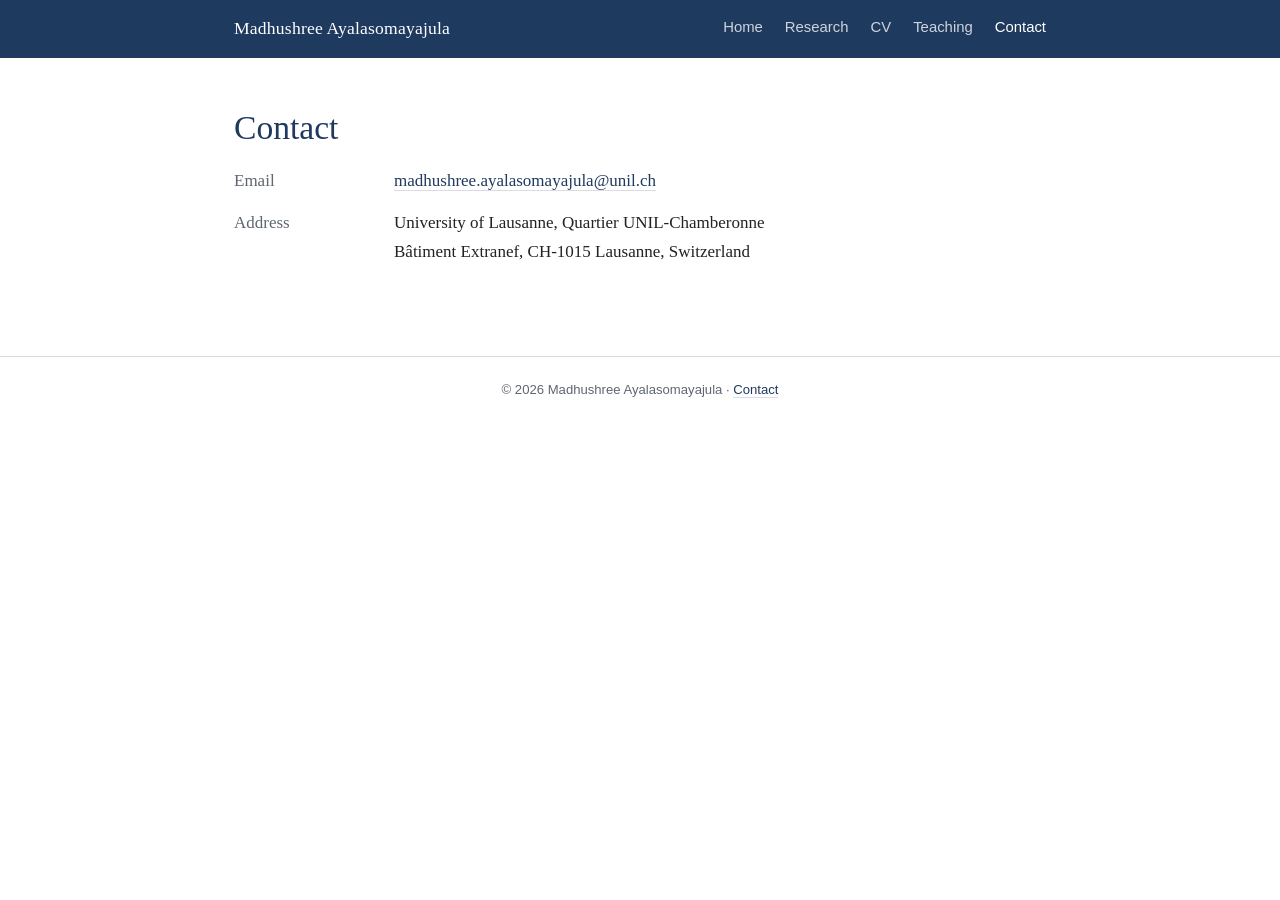
==== contact.html @ 38f3de6f "Add files via upload" ====
<!DOCTYPE html>
<html lang="en">
<head>
  <meta charset="utf-8">
  <meta name="viewport" content="width=device-width, initial-scale=1">
  <title>Contact — Madhushree Ayalasomayajula</title>
  <meta name="description" content="Madhushree (Madhu) Ayalasomayajula is a PhD candidate in Finance at the University of Lausanne and the Swiss Finance Institute, working on asset pricing, sustainable finance, and asset management.">
  <meta name="author" content="Madhushree Ayalasomayajula">
  <meta property="og:title" content="Contact — Madhushree Ayalasomayajula">
  <meta property="og:description" content="Madhushree (Madhu) Ayalasomayajula is a PhD candidate in Finance at the University of Lausanne and the Swiss Finance Institute, working on asset pricing, sustainable finance, and asset management.">
  <meta property="og:type" content="profile">
  <meta property="og:image" content="photo.jpg">
  <link rel="stylesheet" href="style.css">
</head>
<body>
  <header class="site-header">
    <nav class="nav">
      <a class="nav-name" href="index.html">Madhushree Ayalasomayajula</a>
      <div class="nav-links">
        <a href="index.html">Home</a>
        <a href="research.html">Research</a>
        <a href="cv.html">CV</a>
        <a href="teaching.html">Teaching</a>
        <a href="contact.html" class="active">Contact</a>
      </div>
    </nav>
  </header>

  <main>
    <div class="container">

      <h1>Contact</h1>

      <dl class="contact-grid">
        <dt>Email</dt>
        <dd><a href="mailto:madhushree.ayalasomayajula@unil.ch">madhushree.ayalasomayajula@unil.ch</a></dd>

        <dt>Address</dt>
        <dd>University of Lausanne, Quartier UNIL-Chamberonne<br>B&acirc;timent Extranef, CH-1015 Lausanne, Switzerland</dd>
        <!-- Add when available:
        <dt>SSRN</dt><dd><a href="https://ssrn.com/author=...">SSRN author page</a></dd>
        <dt>LinkedIn</dt><dd><a href="https://linkedin.com/in/...">LinkedIn</a></dd>
        -->
      </dl>

      <!-- References: add name, title, institution and email for each letter writer.
      <section style="margin-top:36px;">
        <h2>References</h2>
      </section>
      -->

    </div>
  </main>

  <footer class="site-footer">
    <div class="container">
      &copy; <span id="year"></span> Madhushree Ayalasomayajula &middot;
      <a href="contact.html">Contact</a>
    </div>
  </footer>
  <script>document.getElementById('year').textContent = new Date().getFullYear();</script>
</body>
</html>
---- style.css ----
/* ============================================================
   Madhushree Ayalasomayajula — academic website
   Style: Classic academic · navy and white, serif headings
   To recolor the whole site, edit the variables in :root below.
   ============================================================ */

:root {
  --navy:       #1f3a5f;   /* header bar, headings, accents */
  --navy-dark:  #152a46;   /* link hover */
  --navy-tint:  #eef2f7;   /* soft accent wash */
  --ink:        #222222;   /* body text */
  --muted:      #5f6670;   /* secondary text */
  --rule:       #d9dde3;   /* hairlines */
  --white:      #ffffff;

  --font-body: "Georgia", "Times New Roman", serif;
  --font-ui:   -apple-system, BlinkMacSystemFont, "Segoe UI", Helvetica, Arial, sans-serif;

  --maxw: 860px;
}

* { box-sizing: border-box; }
html { scroll-behavior: smooth; }

body {
  margin: 0;
  font-family: var(--font-body);
  font-size: 17px;
  line-height: 1.7;
  color: var(--ink);
  background: var(--white);
}

.container { max-width: var(--maxw); margin: 0 auto; padding: 0 24px; }
main { padding: 48px 0 72px; }
section { margin-bottom: 44px; }

/* ---------- Header bar ---------- */
.site-header { background: var(--navy); position: sticky; top: 0; z-index: 100; }
.nav {
  max-width: var(--maxw); margin: 0 auto; padding: 14px 24px;
  display: flex; align-items: center; justify-content: space-between;
  flex-wrap: wrap; gap: 10px;
}
.nav-name { color: var(--white); font-size: 1.1rem; text-decoration: none; letter-spacing: .2px; }
.nav-name:hover { color: var(--white); text-decoration: none; }
.nav-links { display: flex; gap: 22px; flex-wrap: wrap; font-family: var(--font-ui); }
.nav-links a {
  color: rgba(255,255,255,.78); text-decoration: none; font-size: .93rem;
  padding-bottom: 2px; border-bottom: 2px solid transparent;
}
.nav-links a:hover { color: var(--white); text-decoration: none; }
.nav-links a.active { color: var(--white); border-bottom-color: var(--white); }

/* ---------- Typography ---------- */
h1, h2, h3 { color: var(--navy); font-weight: normal; line-height: 1.3; }
h1 { font-size: 2.1rem; margin: 0 0 6px; }
h2 {
  font-size: 1.35rem; margin: 0 0 16px; padding-bottom: 6px;
  border-bottom: 1px solid var(--navy);
}
h3 { font-size: 1.1rem; margin: 0 0 4px; color: var(--ink); font-weight: bold; }
p { margin: 0 0 16px; }

a { color: var(--navy); text-decoration: none; border-bottom: 1px solid var(--rule); }
a:hover { color: var(--navy-dark); border-bottom-color: var(--navy); }
.nav a, .btn { border-bottom: none; }

.subtitle { font-size: 1.15rem; color: var(--ink); margin: 0 0 2px; }
.affiliation { color: var(--muted); margin: 0; }
.muted { color: var(--muted); font-size: .95rem; }

/* ---------- Home ---------- */
.hero { display: flex; gap: 48px; align-items: flex-start; flex-wrap: wrap; margin: 24px 0 36px; }
.hero-text { flex: 1 1 420px; }
.photo {
  flex: 0 0 220px; width: 220px; height: 260px; border-radius: 4px; margin-top: 8px;
  background: var(--navy-tint); border: 1px dashed var(--rule);
  display: flex; align-items: center; justify-content: center; text-align: center;
  color: var(--muted); font-family: var(--font-ui); font-size: .8rem; padding: 10px; object-fit: cover;
}
.intro { font-size: 1.05rem; margin-top: 22px; padding-top: 18px; border-top: 1px solid var(--rule); }
.intro p { margin-bottom: 12px; }
.quick-links { margin-top: 18px; }
.quick-links { font-family: var(--font-ui); font-size: .92rem; color: var(--muted); }
.quick-links a { margin-right: 4px; }

/* ---------- Buttons ---------- */
.links-row { display: flex; flex-wrap: wrap; gap: 10px; margin-top: 14px; }
.btn {
  display: inline-block; padding: 7px 16px; border-radius: 3px; font-family: var(--font-ui);
  font-size: .9rem; border: 1px solid var(--navy); color: var(--navy); background: var(--white);
}
.btn:hover { background: var(--navy-tint); text-decoration: none; }
.btn-primary { background: var(--navy); color: var(--white); }
.btn-primary:hover { background: var(--navy-dark); color: var(--white); }

/* ---------- Papers ---------- */
.paper { padding: 4px 0 22px; margin-bottom: 22px; border-bottom: 1px solid var(--rule); }
.paper:last-child { border-bottom: none; }
.paper.jmp { border-left: 3px solid var(--navy); padding-left: 18px; border-bottom: none; }
.tag {
  display: inline-block; font-family: var(--font-ui); font-size: .7rem; text-transform: uppercase;
  letter-spacing: .8px; color: var(--white); background: var(--navy);
  padding: 2px 8px; border-radius: 2px; margin-bottom: 8px;
}
.paper .authors { color: var(--muted); font-size: .95rem; margin-bottom: 8px; }
.paper .abstract { font-size: .98rem; margin-bottom: 0; text-align: justify; hyphens: auto; }

/* ---------- CV / teaching rows ---------- */
.cv-entry { display: flex; gap: 20px; padding: 10px 0; border-bottom: 1px solid var(--rule); }
.cv-entry:last-child { border-bottom: none; }
.cv-year { flex: 0 0 140px; color: var(--muted); font-size: .95rem; font-variant-numeric: tabular-nums; }
.cv-body { flex: 1; }

/* ---------- Contact ---------- */
.contact-grid { display: grid; grid-template-columns: 140px 1fr; gap: 14px 20px; }
.contact-grid dt { color: var(--muted); }
.contact-grid dd { margin: 0; }

/* ---------- Footer ---------- */
.site-footer {
  border-top: 1px solid var(--rule); padding: 22px 0; color: var(--muted);
  font-family: var(--font-ui); font-size: .82rem; text-align: center;
}

@media (max-width: 620px) {
  body { font-size: 16px; }
  h1 { font-size: 1.7rem; }
  .nav { flex-direction: column; align-items: flex-start; }
  .hero { flex-direction: column-reverse; align-items: flex-start; }
  .contact-grid { grid-template-columns: 1fr; gap: 2px 0; }
  .contact-grid dt { margin-top: 10px; }
  .cv-entry { flex-direction: column; gap: 0; }
  .cv-year { flex-basis: auto; }
}

/* ---------- Expandable abstracts ---------- */
.abstract-toggle summary {
  display: inline-block; cursor: pointer; list-style: none; margin-top: 6px;
  font-family: var(--font-ui); font-size: .85rem; color: var(--navy);
  border: 1px solid var(--navy); border-radius: 3px; padding: 3px 12px;
}
.abstract-toggle summary::-webkit-details-marker { display: none; }
.abstract-toggle summary::after { content: " \25BE"; }
.abstract-toggle[open] summary::after { content: " \25B4"; }
.abstract-toggle summary:hover { background: var(--navy-tint); }
.abstract-toggle[open] .abstract { margin-top: 12px; }
img.photo { border: none; padding: 0; object-position: center top; }
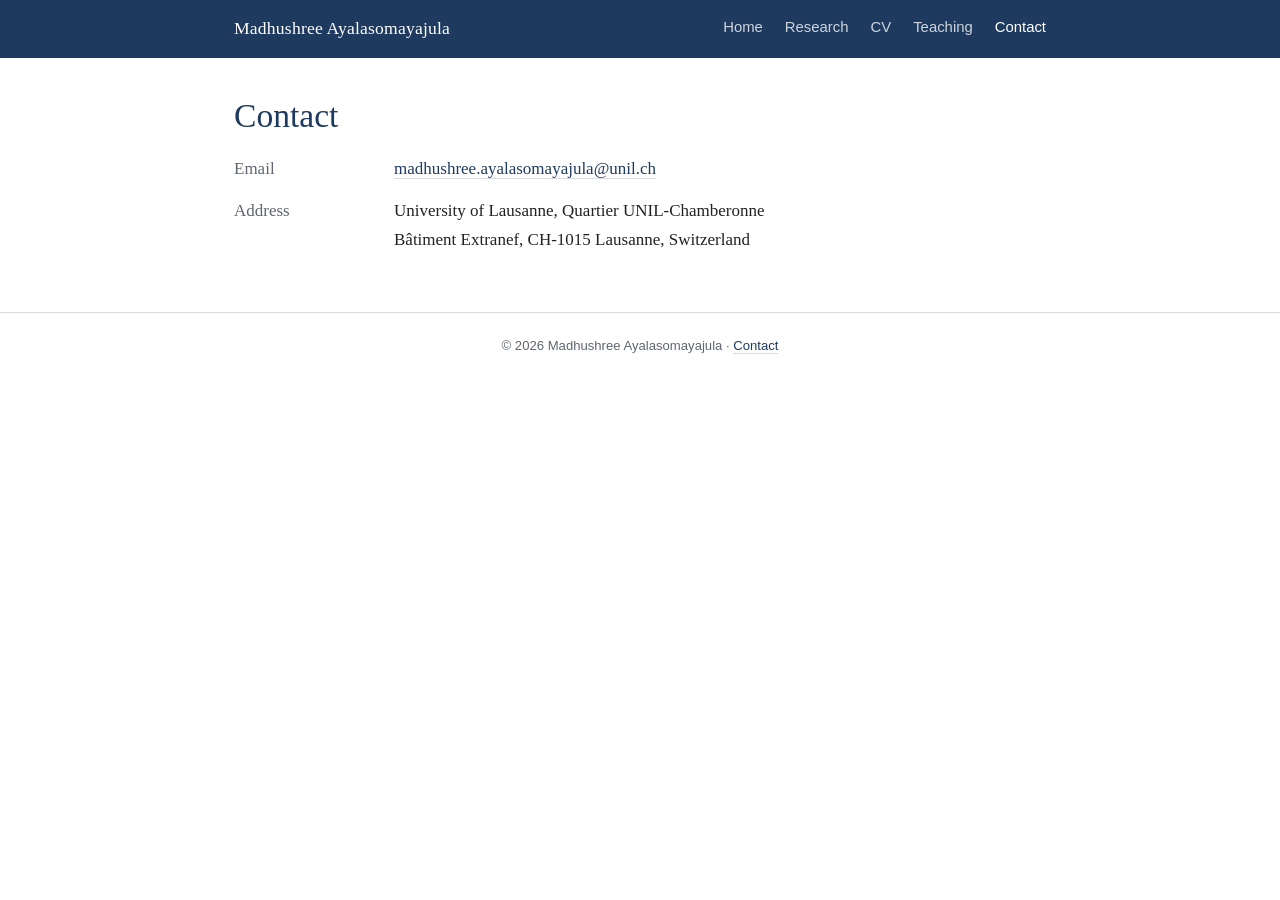
==== commit 3bdfdf5c: "Add files via upload" ====
--- a/contact.html
+++ b/contact.html
@@ -4,10 +4,10 @@
   <meta charset="utf-8">
   <meta name="viewport" content="width=device-width, initial-scale=1">
   <title>Contact — Madhushree Ayalasomayajula</title>
-  <meta name="description" content="Madhushree (Madhu) Ayalasomayajula is a PhD candidate in Finance at the University of Lausanne and the Swiss Finance Institute, working on asset pricing, sustainable finance, and asset management.">
+  <meta name="description" content="Madhushree (Madhu) Ayalasomayajula is a PhD candidate in Finance at the University of Lausanne and the Swiss Finance Institute, working on asset pricing, sustainable finance, investments, and asset management.">
   <meta name="author" content="Madhushree Ayalasomayajula">
   <meta property="og:title" content="Contact — Madhushree Ayalasomayajula">
-  <meta property="og:description" content="Madhushree (Madhu) Ayalasomayajula is a PhD candidate in Finance at the University of Lausanne and the Swiss Finance Institute, working on asset pricing, sustainable finance, and asset management.">
+  <meta property="og:description" content="Madhushree (Madhu) Ayalasomayajula is a PhD candidate in Finance at the University of Lausanne and the Swiss Finance Institute, working on asset pricing, sustainable finance, investments, and asset management.">
   <meta property="og:type" content="profile">
   <meta property="og:image" content="photo.jpg">
   <link rel="stylesheet" href="style.css">
--- a/style.css
+++ b/style.css
@@ -32,7 +32,7 @@
 }
 
 .container { max-width: var(--maxw); margin: 0 auto; padding: 0 24px; }
-main { padding: 48px 0 72px; }
+main { padding: 36px 0 40px; }
 section { margin-bottom: 44px; }
 
 /* ---------- Header bar ---------- */
@@ -71,17 +71,17 @@
 .muted { color: var(--muted); font-size: .95rem; }
 
 /* ---------- Home ---------- */
-.hero { display: flex; gap: 48px; align-items: flex-start; flex-wrap: wrap; margin: 24px 0 36px; }
+.hero { display: flex; gap: 40px; align-items: center; flex-wrap: wrap; margin: 0; padding: 28px 32px; background: var(--navy-tint); border-radius: 4px; }
 .hero-text { flex: 1 1 420px; }
 .photo {
-  flex: 0 0 220px; width: 220px; height: 260px; border-radius: 4px; margin-top: 8px;
+  flex: 0 0 200px; width: 200px; height: 240px; border-radius: 4px;
   background: var(--navy-tint); border: 1px dashed var(--rule);
   display: flex; align-items: center; justify-content: center; text-align: center;
   color: var(--muted); font-family: var(--font-ui); font-size: .8rem; padding: 10px; object-fit: cover;
 }
-.intro { font-size: 1.05rem; margin-top: 22px; padding-top: 18px; border-top: 1px solid var(--rule); }
+.intro { font-size: 1.05rem; margin-top: 16px; padding-top: 14px; border-top: 1px solid var(--rule); }
 .intro p { margin-bottom: 12px; }
-.quick-links { margin-top: 18px; }
+.quick-links { margin-top: 10px; margin-bottom: 0; }
 .quick-links { font-family: var(--font-ui); font-size: .92rem; color: var(--muted); }
 .quick-links a { margin-right: 4px; }
 
@@ -147,3 +147,58 @@
 .abstract-toggle summary:hover { background: var(--navy-tint); }
 .abstract-toggle[open] .abstract { margin-top: 12px; }
 img.photo { border: none; padding: 0; object-position: center top; }
+
+/* ---------- Paper buttons ---------- */
+.paper-actions { position: relative; }
+.paper-actions .paper-links { position: absolute; top: 6px; left: 110px; display: flex; gap: 10px; }
+.paper-actions .pdf-btn {
+  display: inline-block;
+  font-family: var(--font-ui); font-size: .85rem; color: var(--navy);
+  border: 1px solid var(--navy); border-radius: 3px; padding: 3px 12px; line-height: 1.7;
+}
+.paper-actions .pdf-btn:hover { background: var(--navy-tint); text-decoration: none; }
+
+/* ---------- Video ---------- */
+.paper-video { margin-top: 22px; max-width: 720px; }
+.video-label { font-family: var(--font-ui); font-size: .85rem; color: var(--muted); margin: 0 0 8px; }
+.paper-video video { display: block; width: 100%; height: auto; border: 1px solid var(--rule); border-radius: 4px; background: #f3f5f5; }
+
+/* ---------- Home: full-width band instead of a small card ---------- */
+.home { display: flex; flex-direction: column; min-height: 100vh; }
+.home main {
+  flex: 1 0 auto; display: flex; align-items: center;
+  background: var(--navy-tint); padding: 0;
+}
+.home main .container { width: 100%; }
+.home .hero { background: none; border-radius: 0; padding: 64px 0; gap: 56px; }
+.home .photo { flex: 0 0 240px; width: 240px; height: 290px; box-shadow: 0 1px 3px rgba(21,42,70,.18); }
+.home h1 { font-size: 2.4rem; }
+.home .intro { font-size: 1.08rem; border-top-color: #cfd8e3; }
+.home .site-footer { background: var(--white); }
+@media (max-width: 620px) {
+  .home .hero { padding: 32px 0; gap: 24px; }
+  .home .photo { width: 180px; height: 216px; flex-basis: auto; }
+  .home h1 { font-size: 1.8rem; }
+}
+
+/* ---------- Home: roomier text (25 Nov, round 2) ---------- */
+.home .container { max-width: 1040px; }
+.home .hero { gap: 64px; flex-wrap: nowrap; }
+.home .hero-text { flex: 1 1 auto; min-width: 0; }
+.home .subtitle { font-size: 1.25rem; margin-top: 4px; }
+.home .affiliation { font-size: 1.05rem; }
+.home .intro { font-size: 1.15rem; line-height: 1.8; margin-top: 22px; padding-top: 20px; }
+.home .intro p { margin-bottom: 16px; }
+.home .quick-links { margin-top: 18px; font-size: .98rem; }
+.home .photo { flex: 0 0 260px; width: 260px; height: 315px; }
+@media (max-width: 700px) {
+  .home .hero { flex-wrap: wrap; flex-direction: column-reverse; align-items: flex-start; gap: 28px; }
+  .home .photo { width: 200px; height: 240px; flex-basis: auto; }
+  .home .intro { font-size: 1.05rem; }
+}
+.home .nav { max-width: 1040px; }
+@media (max-width: 1000px) and (min-width: 701px) {
+  .home .hero { gap: 36px; padding: 40px 0; }
+  .home .photo { flex: 0 0 200px; width: 200px; height: 240px; }
+  .home .intro { font-size: 1.05rem; line-height: 1.75; }
+}
